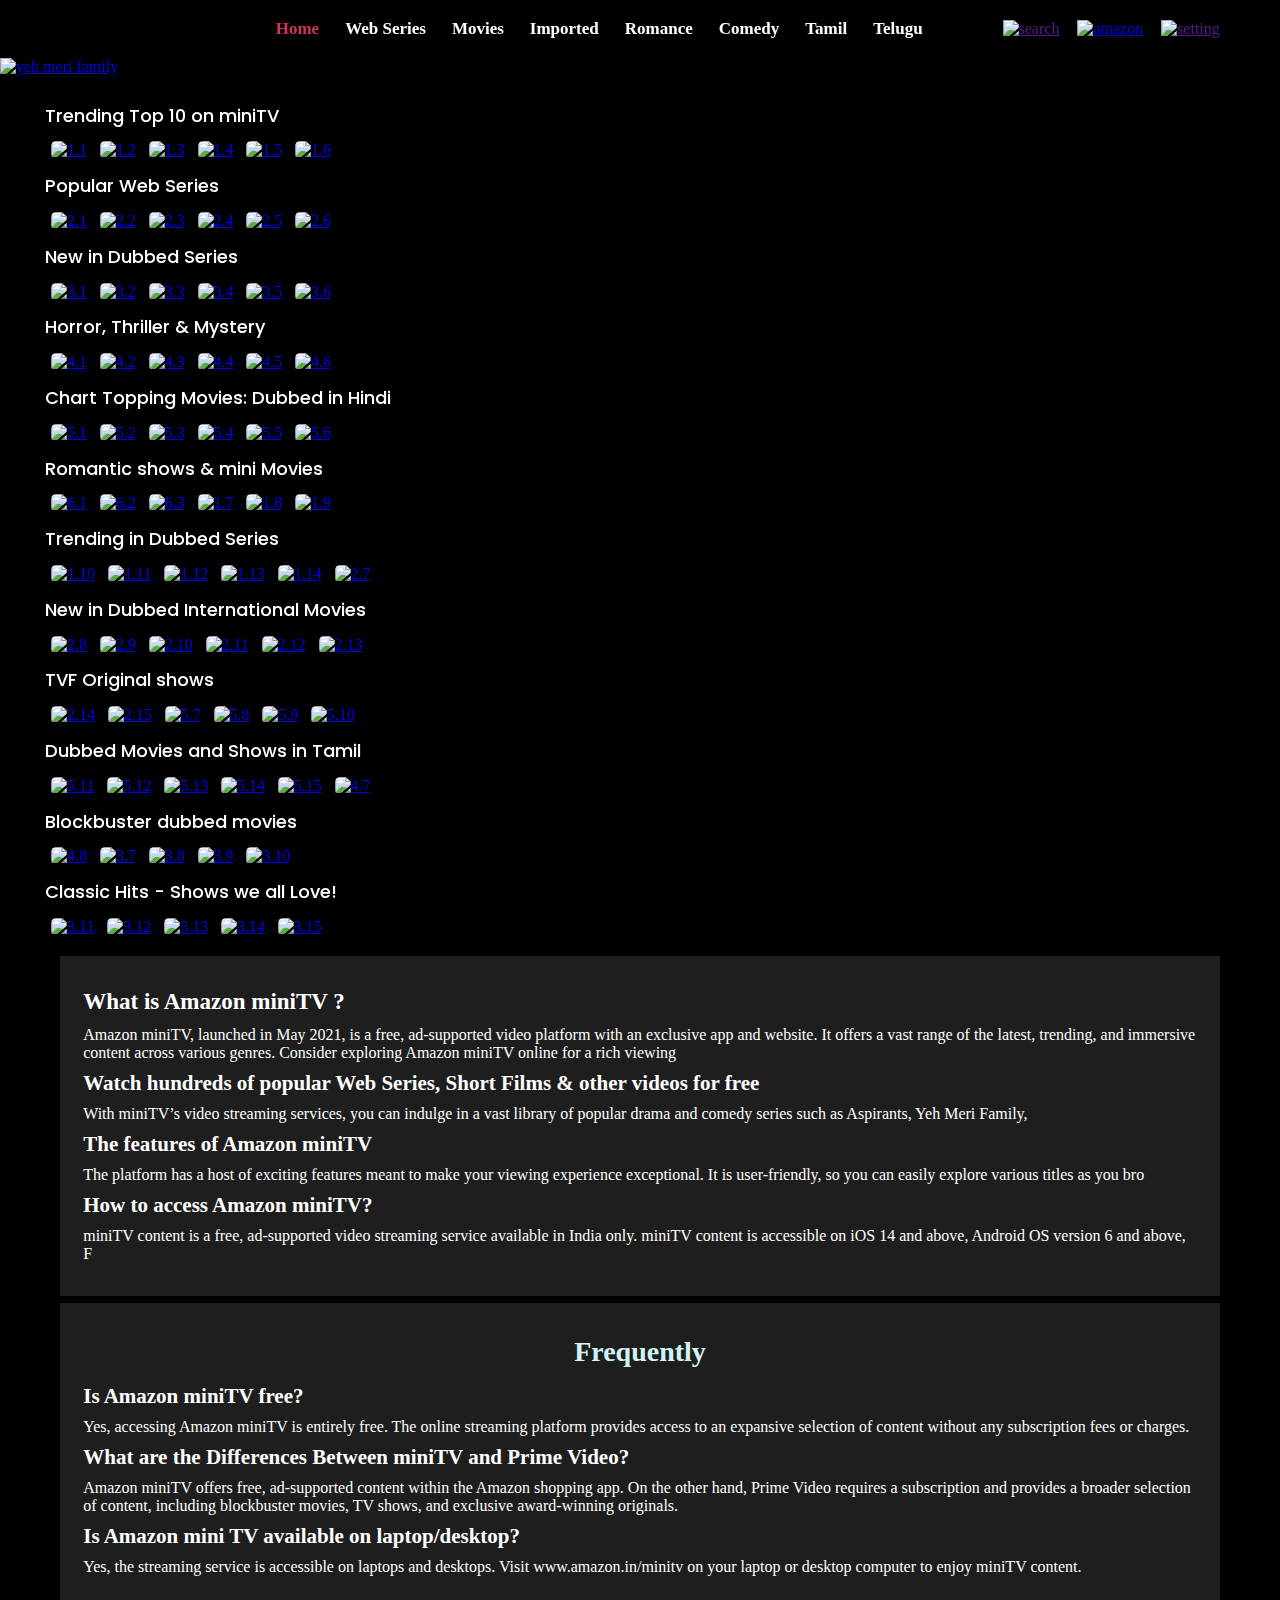
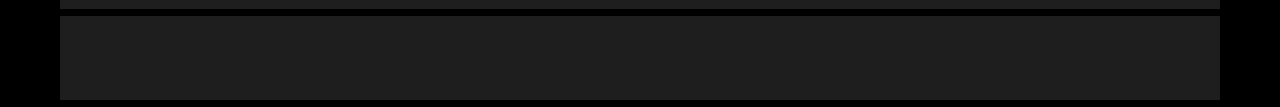
==== index.html @ 61055659 "added files" ====
<!DOCTYPE html>
<html lang="en">

<head>
    <meta charset="UTF-8">
    <meta name="viewport" content="width=1, initial-scale=1.0">
    <title>Amazon miniTV - Watch Free Web Series, Movies, Short Films &amp; K-Dramas Online</title>
    <link rel="stylesheet" href="style.css">
    <link rel="stylesheet" href="utils.css">
</head>

<body">
    <header>
        <nav class="navbar d-flex j-space-between items-center">
            <img class="c-pointer" src="images/minitv.svg" alt="">
            <ul class="d-flex">
                <li class="item "><a class="c-white c-active" href="index.html">Home</a></li>
                <li class="item"><a class="c-white" href="./web-series.html">Web Series</a></li>
                <li class="item"><a class="c-white" href="./movies.html">Movies</a></li>
                <li class="item"><a class="c-white" href="./imported.html">Imported</a></li>
                <li class="item"><a class="c-white" href="./romance.html">Romance</a></li>
                <li class="item"><a class="c-white" href="./comedy.html">Comedy</a></li>
                <li class="item"><a class="c-white" href="https://www.amazon.in/minitv/ct/tamil">Tamil</a></li>
                <li class="item"><a class="c-white" href="https://www.amazon.in/minitv/ct/telugu">Telugu</a></li>
            </ul>
            <div class="icon d-flex j-space-between items-center">
                <a href=""><img src="images/search.svg" alt="search"></a><a href="https://www.amazon.in/"><img
                        src="images/amazon.svg" alt="amazon"></a><a href=""><img src="images/setting.svg"
                        alt="setting"></a>
            </div>
        </nav>
    </header>
    <div class="main_scroll">
        <a href="https://www.amazon.in/minitv/tp/amzn1.dv.gti.4d9cbf23-df47-4075-9058-954bb08c1997"><img class="images"
                id="img1" src="images/yeh meri family.jpeg" alt="yeh meri family "></a>
        <!-- <a href="https://www.amazon.in/minitv/tp/amzn1.dv.gti.81d610c9-733d-4207-9914-3e8a9d183c6a"><img class="images"
                id="img2" src="images/name namak nishan.jpeg" alt="nnnima"></a>
        <a href="https://www.amazon.in/minitv/tp/amzn1.dv.gti.f55b968f-a3a8-4d83-95df-26966794766d"><img class="images"
                id="img3" src="images/fida.jpeg" alt="fida"></a>
        <a href="https://www.amazon.in/minitv/tp/amzn1.dv.gti.310ad5a6-16c8-44c6-bd0b-c10a01b93ecc"><img class="images"
                id="img4" src="images/ags.jpeg" alt="amber school"></a>-->
    </div>
    <div class="main">
        <div class="block1">
            <h4>Trending Top 10 on miniTV</h4>
        </div>
        <div class="block2 d-flex">
            <a href="https://www.amazon.in/minitv/tp/f1411db5-c508-4782-9807-d877bf61088b"><img src="images/1.1.jpg"
                    alt="1.1"></a>
            <a href="https://www.amazon.in/minitv/tp/e37464e3-8a99-41ff-aeb6-ba4fa2609185"><img src="images/1.2.jpg"
                    alt="1.2"></a>
            <a href="https://www.amazon.in/minitv/tp/9cd273bf-f059-42a8-acc4-9b12b35510b7"><img src="images/1.3.jpg"
                    alt="1.3"></a>
            <a href="https://www.amazon.in/minitv/tp/365f2ac9-152e-4771-9921-c9d072b2ff40"><img src="images/1.4.jpg"
                    alt="1.4"></a>
            <a href="https://www.amazon.in/minitv/tp/911f22f2-d8e2-4204-a717-1de7860df64d"><img src="images/1.5.jpg"
                    alt="1.5"></a>
            <a href="https://www.amazon.in/minitv/tp/5b0f642a-209b-4762-8bcd-6373c7327186"><img src="images/1.6.jpg"
                    alt="1.6"></a>

        </div>
        <div class="block3">
            <h4>Popular Web Series</h4>
        </div>
        <div class="block4 d-flex">
            <a href="https://www.amazon.in/minitv/tp/bd6d37c9-ed32-4884-8762-82b21ec31d45"><img src="images/2.1.jpg"
                    alt="2.1"></a>
            <a href="https://www.amazon.in/minitv/tp/78cf8119-75cd-4784-8a96-3f5d8b9cd602"><img src="images/2.2.jpg"
                    alt="2.2"></a>
            <a href="https://www.amazon.in/minitv/tp/2e3eca6a-ad62-456c-bca6-c6f4700c7a86"><img src="images/2.3.jpg"
                    alt="2.3"></a>
            <a href="https://www.amazon.in/minitv/tp/4f0e6cc3-214f-4cd1-9f17-a99ac13798bd"><img src="images/2.4.jpg"
                    alt="2.4"></a>
            <a href="https://www.amazon.in/minitv/tp/5a993f72-ac84-4936-8ada-bc4c5eba20b7"><img src="images/2.5.jpg"
                    alt="2.5"></a>
            <a href="https://www.amazon.in/minitv/tp/d885d807-6253-4c71-956e-ff2238d41947"><img src="images/2.6.jpg"
                    alt="2.6"></a>

        </div>
        <div class="block5">
            <h4>New in Dubbed Series</h4>
        </div>
        <div class="block6 d-flex">
            <a href="https://www.amazon.in/minitv/tp/8485ff9e-b5b6-4488-868e-20ffdb4fb8f6"><img src="images/3.1.jpg"
                    alt="3.1"></a>
            <a href="https://www.amazon.in/minitv/tp/48a6cee5-30d9-4310-8e95-3fcfbad813bf"><img src="images/3.2.jpg"
                    alt="3.2"></a>
            <a href="https://www.amazon.in/minitv/tp/d9cf0355-7c06-42b1-bf07-d9210758747d"><img src="images/3.3.jpg"
                    alt="3.3"></a>
            <a href="https://www.amazon.in/minitv/tp/d753b5d2-15e6-4979-8232-312c9060fab7"><img src="images/3.4.jpg"
                    alt="3.4"></a>
            <a href="https://www.amazon.in/minitv/tp/3f126aed-e4a0-4183-ab4e-56a11d7cb9da"><img src="images/3.5.jpg"
                    alt="3.5"></a>
            <a href="https://www.amazon.in/minitv/tp/915dc4ff-3756-4dcc-b2a3-d9870fa4228b"><img src="images/3.6.jpg"
                    alt="3.6"></a>


        </div>
        <div class="block7">
            <h4>Horror, Thriller & Mystery</h4>
        </div>
        <div class="block8 d-flex">
            <a href="https://www.amazon.in/minitv/tp/a9166336-17d3-4bb3-b529-f591b35a8520"><img src="images/4.1.jpg"
                    alt="4.1"></a>
            <a href="https://www.amazon.in/minitv/tp/271fd892-198d-41f4-8212-cb3e2f79386c"><img src="images/4.2.jpg"
                    alt="4.2"></a>
            <a href="https://www.amazon.in/minitv/tp/d13ab216-1b51-4435-b8fb-63f7934a7b87"><img src="images/4.3.jpg"
                    alt="4.3"></a>
            <a href="https://www.amazon.in/minitv/tp/e41afa30-0a63-4432-a047-2ab2fd016024"><img src="images/4.4.jpg"
                    alt="4.4"></a>
            <a href="https://www.amazon.in/minitv/tp/d5b8d520-9ff4-4934-8a15-61eeaae15a13"><img src="images/4.5.jpg"
                    alt="4.5"></a>
            <a href="https://www.amazon.in/minitv/tp/c85c18fa-567b-480a-b919-73f7fbc6515a"><img src="images/4.6.jpg"
                    alt="4.6"></a>

        </div>
        <div class="block9">
            <h4>Chart Topping Movies: Dubbed in Hindi</h4>
        </div>
        <div class="block10 d-flex">
            <a href="https://www.amazon.in/minitv/tp/7f1426fc-47e8-4283-aae6-2e8ee7809886"><img src="images/5.1.jpg"
                    alt="5.1"></a>
            <a href="https://www.amazon.in/minitv/tp/b80c6b71-34b2-4107-aa55-47590719cc1b"><img src="images/5.2.jpg"
                    alt="5.2"></a>
            <a href="https://www.amazon.in/minitv/tp/7e394797-f724-4edc-86e0-69433a187df5"><img src="images/5.3.jpg"
                    alt="5.3"></a>
            <a href="https://www.amazon.in/minitv/tp/64d5066b-3615-4652-a80e-d8aec7f37401"><img src="images/5.4.jpg"
                    alt="5.4"></a>
            <a href="https://www.amazon.in/minitv/tp/79e9721e-c7a3-40b5-9eeb-5f8b84ef4ea1"><img src="images/5.5.jpg"
                    alt="5.5"></a>
            <a href="https://www.amazon.in/minitv/tp/7af6a40a-8e5b-4dbe-a871-76152308ffc7"><img src="images/5.6.jpg"
                    alt="5.6"></a>

        </div>
        <div class="block11">
            <h4>Romantic shows & mini Movies</h4>
        </div>
        <div class="block12 d-flex">
            <a href="https://www.amazon.in/minitv/tp/1bb04c73-2dcf-42e4-a0f1-bf46deeccf32"><img src="images/6.1.jpg"
                    alt="6.1"></a>
            <a href="https://www.amazon.in/minitv/tp/82c8ba20-760f-4944-ac27-91ce8bb91fbd"><img src="images/6.2.jpg"
                    alt="6.2"></a>
            <a href="https://www.amazon.in/minitv/tp/f6bbdfd7-ad31-4b17-a9e3-2a818e908f9a"><img src="images/6.3.jpg"
                    alt="6.3"></a>
            <a href="https://www.amazon.in/minitv/tp/c51f27c1-c6b5-4de5-b9c7-d93397ae1185"><img src="images/1.7.jpg"
                    alt="1.7"></a>
            <a href="https://www.amazon.in/minitv/tp/0ef6430a-0c98-44d4-bc6a-7db7d55bbbb8"><img src="images/1.8.jpg"
                    alt="1.8"></a>
            <a href="https://www.amazon.in/minitv/tp/59635ce8-3ac7-4457-a6eb-69a974db4210"><img src="images/1.9.jpg"
                    alt="1.9"></a>

        </div>
        <div class="block13">
            <h4>Trending in Dubbed Series</h4>
        </div>
        <div class="block14 d-flex">
            <a href="https://www.amazon.in/minitv/tp/6d0589a8-6a99-4337-8dc7-7297645cbc87"><img src="images/1.10.jpg"
                    alt="1.10"></a>
            <a href="https://www.amazon.in/minitv/tp/9af39ebf-642c-4eb0-ad3c-3094980667b5"><img src="images/1.11.jpg"
                    alt="1.11"></a>
            <a href="https://www.amazon.in/minitv/tp/8d2f8883-452f-4d0d-83db-ae0ee685b2cd"><img src="images/1.12.jpg"
                    alt="1.12"></a>
            <a href="https://www.amazon.in/minitv/tp/76e7e643-1120-473f-bd65-c3150458bbb7"><img src="images/1.13.jpg"
                    alt="1.13"></a>
            <a href="https://www.amazon.in/minitv/tp/5cd74102-75fb-4c64-91ff-f3e68e05c3a1"><img src="images/1.14.jpg"
                    alt="1.14"></a>
            <a href="https://www.amazon.in/minitv/tp/a1b967c4-96a4-415e-8ab3-8f309731090a"><img src="images/2.7.jpg"
                    alt="2.7"></a>
        </div>
        <div class="block15">
            <h4>New in Dubbed International Movies</h4>
        </div>
        <div class="block16 d-flex">
            <a href="https://www.amazon.in/minitv/tp/186f51d3-5de4-45be-a939-087d7b2c9610"><img src="images/2.8.jpg"
                    alt="2.8"></a>
            <a href="https://www.amazon.in/minitv/tp/17657054-7313-4731-a157-6ab00757f88a"><img src="images/2.9.jpg"
                    alt="2.9"></a>
            <a href="https://www.amazon.in/minitv/tp/cbf584e6-5185-4ce2-a00c-9dbb6df13346"><img src="images/2.10.jpg"
                    alt="2.10"></a>
            <a href="https://www.amazon.in/minitv/tp/b676cce4-8ca1-483c-9dfd-d77ec5879a46"><img src="images/2.11.jpg"
                    alt="2.11"></a>
            <a href="https://www.amazon.in/minitv/tp/6fc25bf8-cfeb-4e2c-8a9b-9acc67a393fa"><img src="images/2.12.jpg"
                    alt="2.12"></a>
            <a href="https://www.amazon.in/minitv/tp/a7b884ad-82ac-4d85-86e8-28b932321803"><img src="images/2.13.jpg"
                    alt="2.13"></a>

        </div>
        <div class="block17">
            <h4>TVF Original shows</h4>
        </div>
        <div class="block18 d-flex">
            <a href="https://www.amazon.in/minitv/tp/f2bc48d1-2805-7c64-5bdd-9db55d6bb707"><img src="images/2.14.jpg"
                    alt="2.14"></a>
            <a href="https://www.amazon.in/minitv/tp/ba52d0da-266c-4232-8c63-20afd0bd044c"><img src="images/2.15.jpg"
                    alt="2.15"></a>
            <a href="https://www.amazon.in/minitv/tp/643153ce-4ae9-47d7-944e-8d47c8f7b9be"><img src="images/5.7.jpg"
                    alt="5.7"></a>
            <a href="https://www.amazon.in/minitv/tp/3f92d938-43a3-4d51-bb39-eadf42d673f7"><img src="images/5.8.jpg"
                    alt="5.8"></a>
            <a href="https://www.amazon.in/minitv/tp/83fff89f-ca36-4c5f-9360-12fc681255b2"><img src="images/5.9.jpg"
                    alt="5.9"></a>
            <a href="https://www.amazon.in/minitv/tp/34ab34b4-d292-4638-9ec4-d72e377ba764"><img src="images/5.10.jpg"
                    alt="5.10"></a>
        </div>
        <div class="block19">
            <h4>Dubbed Movies and Shows in Tamil</h4>
        </div>
        <div class="block20 d-flex">
            <a href="https://www.amazon.in/minitv/tp/8d55b30d-1dd8-4486-8b96-77cc1a02707d"><img src="images/5.11.jpg"
                    alt="5.11"></a>
            <a href="https://www.amazon.in/minitv/tp/5e941a1f-d3dc-4afa-bca3-6e10f3e44dd0"><img src="images/5.12.jpg"
                    alt="5.12"></a>
            <a href="https://www.amazon.in/minitv/tp/8105a23e-74b3-435e-a879-2a7aace9b19d"><img src="images/5.13.jpg"
                    alt="5.13"></a>
            <a href="https://www.amazon.in/minitv/tp/86e060cd-20d1-4fd5-a72b-d94e834518cc"><img src="images/5.14.jpg"
                    alt="5.14"></a>
            <a href="https://www.amazon.in/minitv/tp/74c6a7ff-0769-41b3-b3bb-1af1a0f53c18"><img src="images/5.15.jpg"
                    alt="5.15"></a>
            <a href="https://www.amazon.in/minitv/tp/6a2e574e-2148-4415-9757-089537af6d1d"><img src="images/4.7.jpg"
                    alt="4.7"></a>

        </div>
        <div class="block21">
            <h4>Blockbuster dubbed movies</h4>
        </div>
        <div class="block22 d-flex">
            <a href="https://www.amazon.in/minitv/tp/f45fb5f4-5a32-4647-b2e8-9f6d63c6b5bc"><img src="images/4.8.jpg"
                    alt="4.8"></a>
            <a href="https://www.amazon.in/minitv/tp/adb2de7d-2fbb-4c8f-aa82-942e9bb05398"><img src="images/3.7.jpg"
                    alt="3.7"></a>
            <a href="https://www.amazon.in/minitv/tp/af89bd00-0e6e-4379-bd2f-5b3ea5909f0b"><img src="images/3.8.jpg"
                    alt="3.8"></a>
            <a href="https://www.amazon.in/minitv/tp/057ce313-4d60-41e9-a2df-6821bd627517"><img src="images/3.9.jpg"
                    alt="3.9"></a>
            <a href="https://www.amazon.in/minitv/tp/5c2e51d0-228f-4d53-addc-7167f654f069"><img src="images/3.10.jpg"
                    alt="3.10"></a>

        </div>
        <div class="block23">
            <h4>Classic Hits - Shows we all Love!</h4>
        </div>
        <div class="block24 d-flex">
            <a href="https://www.amazon.in/minitv/tp/29d3916a-3fbe-4983-b944-01bd0e0eabf0"><img src="images/3.11.jpg"
                    alt="3.11"></a>
            <a href="https://www.amazon.in/minitv/tp/d972c940-b5cb-49b6-b716-b0839a524f4c"><img src="images/3.12.jpg"
                    alt="3.12"></a>
            <a href="https://www.amazon.in/minitv/tp/bedca3e2-b241-476e-85b6-70c71c196249"><img src="images/3.13.jpg"
                    alt="3.13"></a>
            <a href="https://www.amazon.in/minitv/tp/f6938716-63ca-4e17-9ff0-fc709ca78e58"><img src="images/3.14.jpg"
                    alt="3.14"></a>
            <a href="https://www.amazon.in/minitv/tp/516f3e9b-4bcf-4d36-8ce7-b041281600f2"><img src="images/3.15.jpg"
                    alt="3.15"></a>

        </div>

    </div>
    <div class="sec c-white ">
        <div class="box1">
            <h3>What is Amazon miniTV ?</h3>
            <p>Amazon miniTV, launched in May 2021, is a free, ad-supported video platform with an exclusive app and website. It offers a vast range of the latest, trending, and immersive content across various genres. Consider exploring Amazon miniTV online for a rich viewing</p>
        </div>
        <div class="box2">
            <h3 class="m-and-font">Watch hundreds of popular Web Series, Short Films & other videos for free</h3>
            <p>With miniTV’s video streaming services, you can indulge in a vast library of popular drama and comedy series such as Aspirants, Yeh Meri Family, </p>
        </div>
        <div class="box3">
            <h3 class="m-and-font">The features of Amazon miniTV</h3>
            <p>The platform has a host of exciting features meant to make your viewing experience exceptional. It is user-friendly, so you can easily explore various titles as you bro</p>
        </div>
        <div class="box4">
            <h3 class="m-and-font">How to access Amazon miniTV?</h3>
            <p>miniTV content is a free, ad-supported video streaming service available in India only. miniTV content is accessible on iOS 14 and above, Android OS version 6 and above, F</p>
        </div>
    </div>
    <div class="sec c-white">
        <h3 class="foot">Frequently </h3>
        <h4 class="m-and-font">Is Amazon miniTV free?</h4>
        <p>Yes, accessing Amazon miniTV is entirely free. The online streaming platform provides access to an expansive selection of content without any subscription fees or charges.</p>
        <h4 class="m-and-font">What are the Differences Between miniTV and Prime Video?</h4>
        <p>Amazon miniTV offers free, ad-supported content within the Amazon shopping app. On the other hand, Prime Video requires a subscription and provides a broader selection of content, including blockbuster movies, TV shows, and exclusive award-winning originals.</p>
        <h4 class="m-and-font">Is Amazon mini TV available on laptop/desktop?</h4>
        <p>Yes, the streaming service is accessible on laptops and desktops. Visit www.amazon.in/minitv on your laptop or desktop computer to enjoy miniTV content.</p>
    </div>
    <div class="sec c-white">
        <div class="boxes1"><img src="" alt=""><img src="" alt=""><img src="" alt=""><img src="" alt=""><img src="" alt=""></div>
        <div class="boxes2">
            <div class="boix"></div>
            <div class="boix"></div>
            <div class="boix"></div>
            <div class="boix"></div>
        </div>
    </div>
</body>
</html>
---- style.css ----
@import url('https://fonts.googleapis.com/css2?family=Poppins:ital,wght@0,100;0,200;0,300;0,400;0,500;0,600;0,700;0,800;0,900;1,100;1,200;1,300;1,400;1,500;1,600;1,700;1,800;1,900&display=swap');


* {
    margin: 0;
    padding: 0;
}

header {
    position: relative;
}

body {
    background-color: black;
}

.navbar {
    box-sizing: border-box;
    height: 58px;
    padding: 1vw 4vw;
    position: sticky;
    top: 0;
    max-width: 100vw;
}

ul li {
    list-style: none;
}

ul li a {
    text-decoration: none;
    padding: 0px 13px;
    font-size: 17px;
    font-weight: 700;
}

.navbar>img {
    width: 12vw;
}

.icon img {
    width: 20px;
    height: 20px;
    padding: 2px 9px;
}

.main_scroll {
    position: relative;
    animation: scroll 2s ease-in-out infinite forwards;
}

@keyframes scroll {
    0% {}
}

.images {
    width: 100vw;
    /* height: 50vh; */
}

.arrow {
    position: absolute;
    top: 82px;
    width: 36px;
    padding: 0px 7px;
}

.block2 {
    max-width: 100vw;
}

.main img {
    width: 20vw;
    height: 25vh;
    margin: 0vw 0.5vw;
    border-radius: 5px;
    cursor: pointer;
    transition: all 0.3s ease-in;
    position: relative;
}

.main img:hover {
    width: 25vw;
    height: 29vh;
    position: relative;
    bottom: 8px;
    box-shadow: 10px 10px 10px rgb(31, 31, 31);

}

.main h4 {
    color: white;
    padding: 1vw 0vw 1vw 0vw;
    font-family: "Poppins", "sans-seri ";
    font-weight: 450;
    font-size: 1.4vw;


}

.main {
    padding: 1vw 3.5vw;
    position: relative;
}

.sec {
    width: 87vw;
    background-color: #1e1e1e;
    padding: 33px 23px;
    margin: 7px auto;
}

.box1 h3 {
    font-size: 23px;
    margin: 0px 0px 11px 0px;
}

.m-and-font {
    margin: 9px 0px;
    font-size: 21px;
}

.foot {
    font-size: 28px;
    margin: 0px 0px 16px 0px;
    color: #d0f4f5;
    text-align: center;
}

@media (max-width:600px) {
    body {
        /* max-width: 100vw; */
    }

    .navbar {
        display: flex;
        flex-direction: column;

    }

    .navbar>img {
        width: 200px;
        margin: 2px 0px;
    }

    .icon img {
        display: none;
    }

    ul li a {
        display: block;
        font-size: 15px;
        margin: 0px 9px;
        width: 74px;

    }

    ul {
        max-width: 100vw;
        margin: 7px 0px;
    }

    .main_scroll {
        margin: 33px 2px;
        min-width: 100vw;

    }

    .images {
        /* inline-size: 100vw;
        height:25vh;
        object-fit: cover; */

    }

    .foot {
        font-size: 20px;
    }

    .m-and-font {
        font-size: 18px;
    }

    .sec p {
        font-size: 12px;
    }

    .main img {
        width: 205px;
        height: 185px;
        margin: 0px 6px;
    }

    .main h4 {
        font-size: 16px;
        margin: 20px 0px;
    }
}
---- utils.css ----
.c-white{
    color: white;
}
.d-flex{
    display: flex;
    
}
.j-space-between{
    justify-content: space-between;
}
.items-center{
    align-items: center;
}
.c-active{
    color: rgb(207 53 88);
}
.c-pointer{
    cursor: pointer;
}
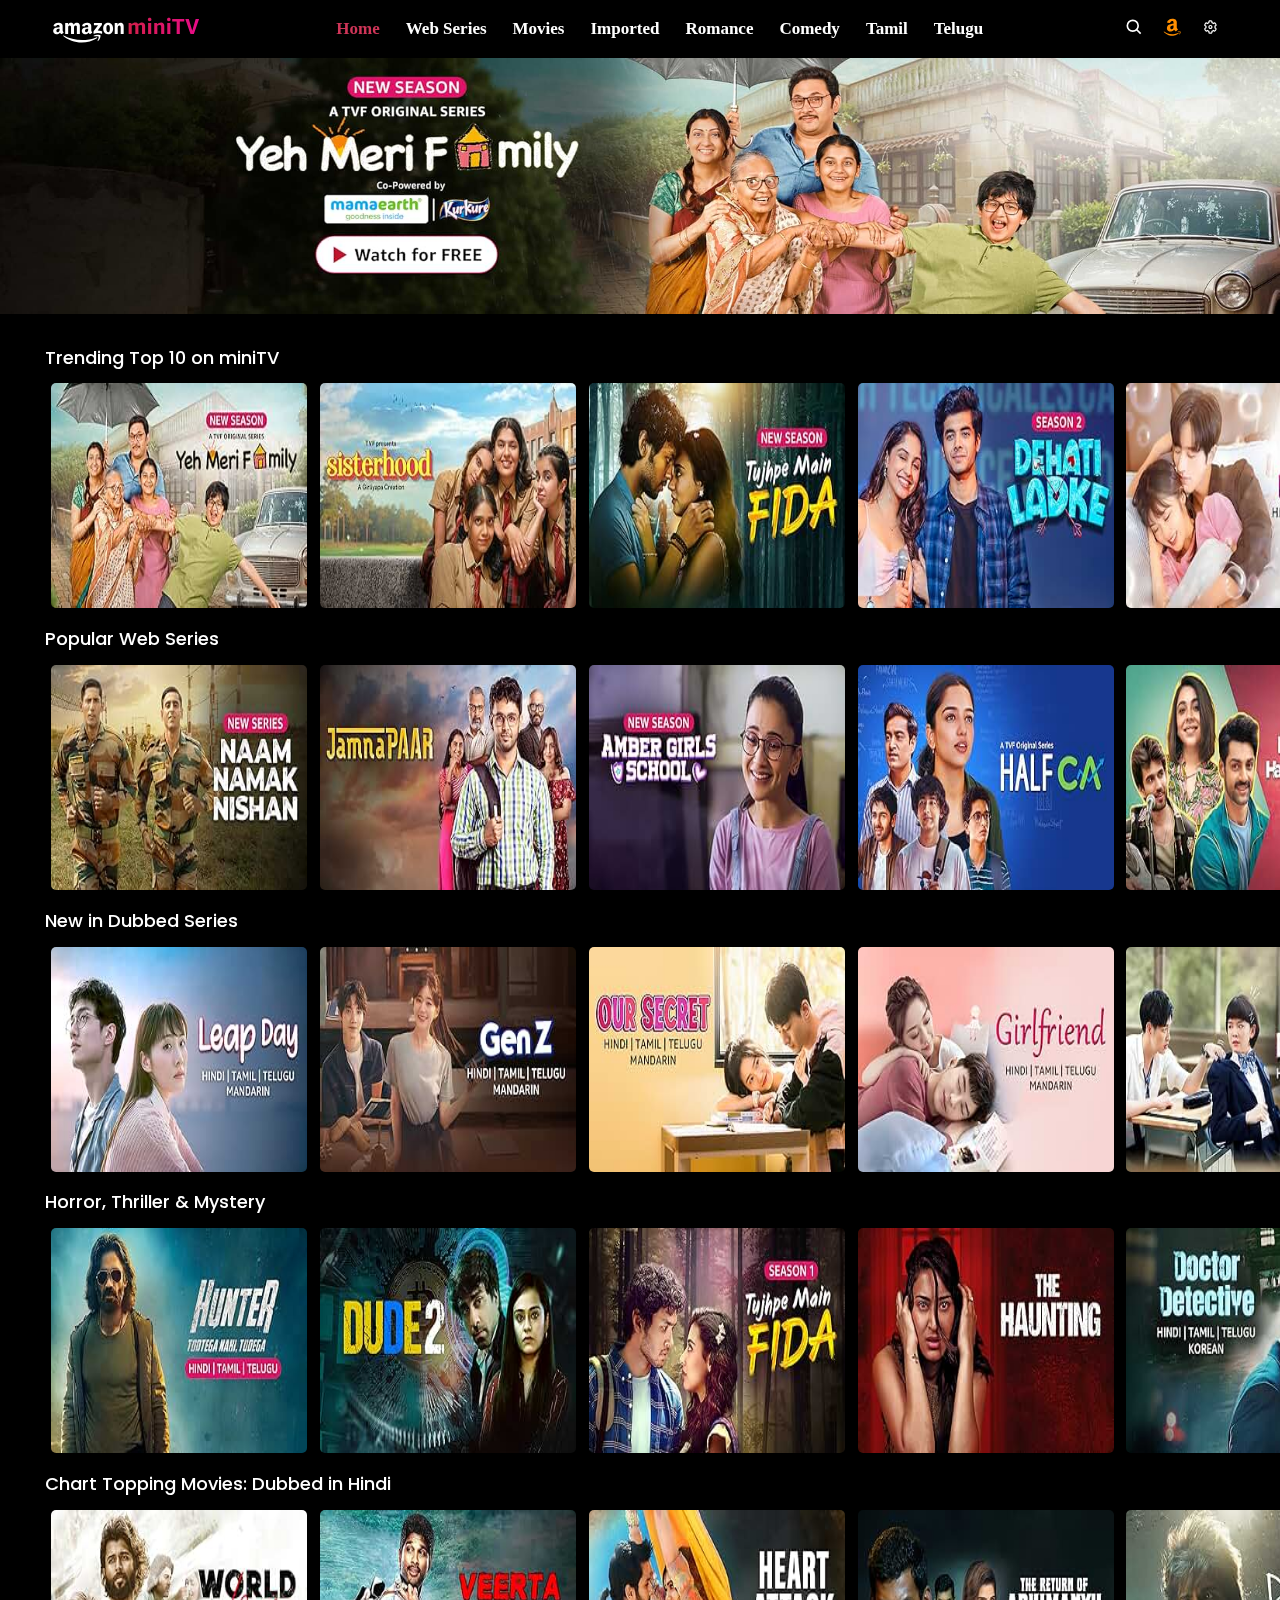
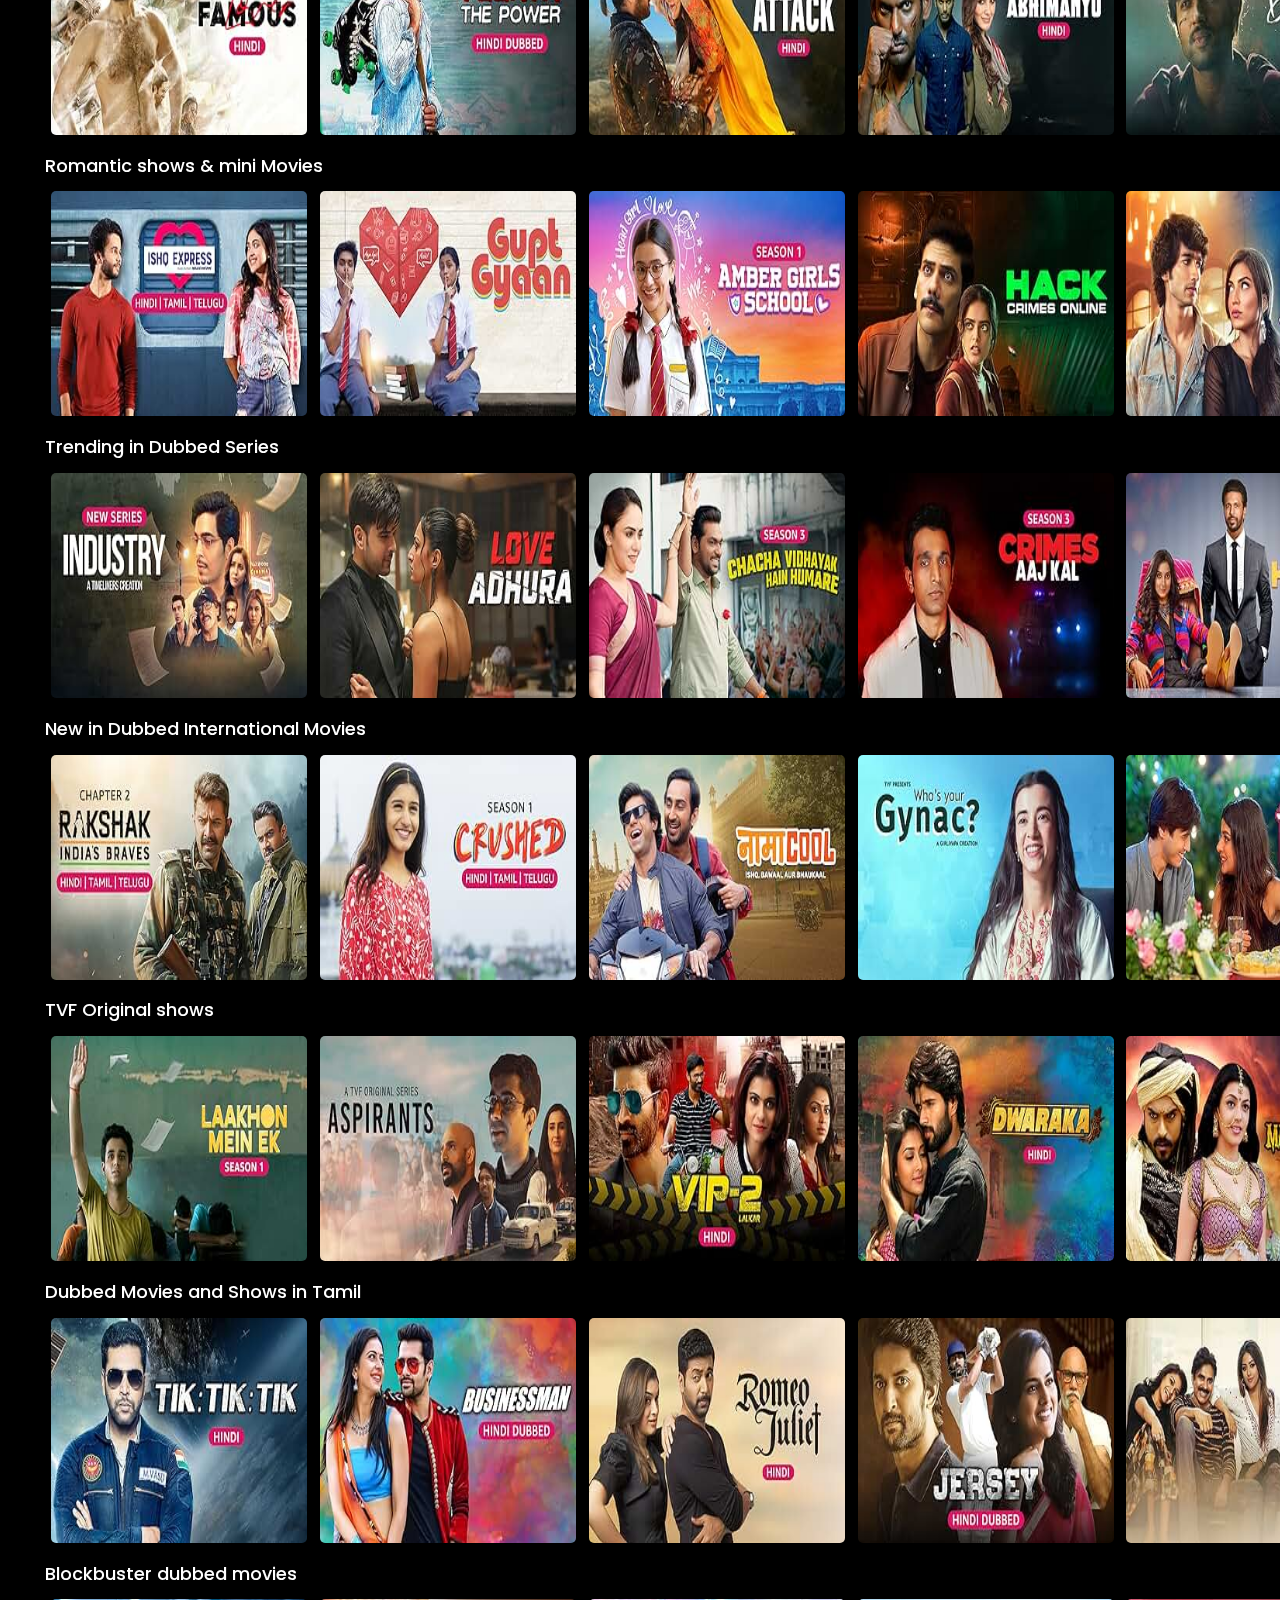
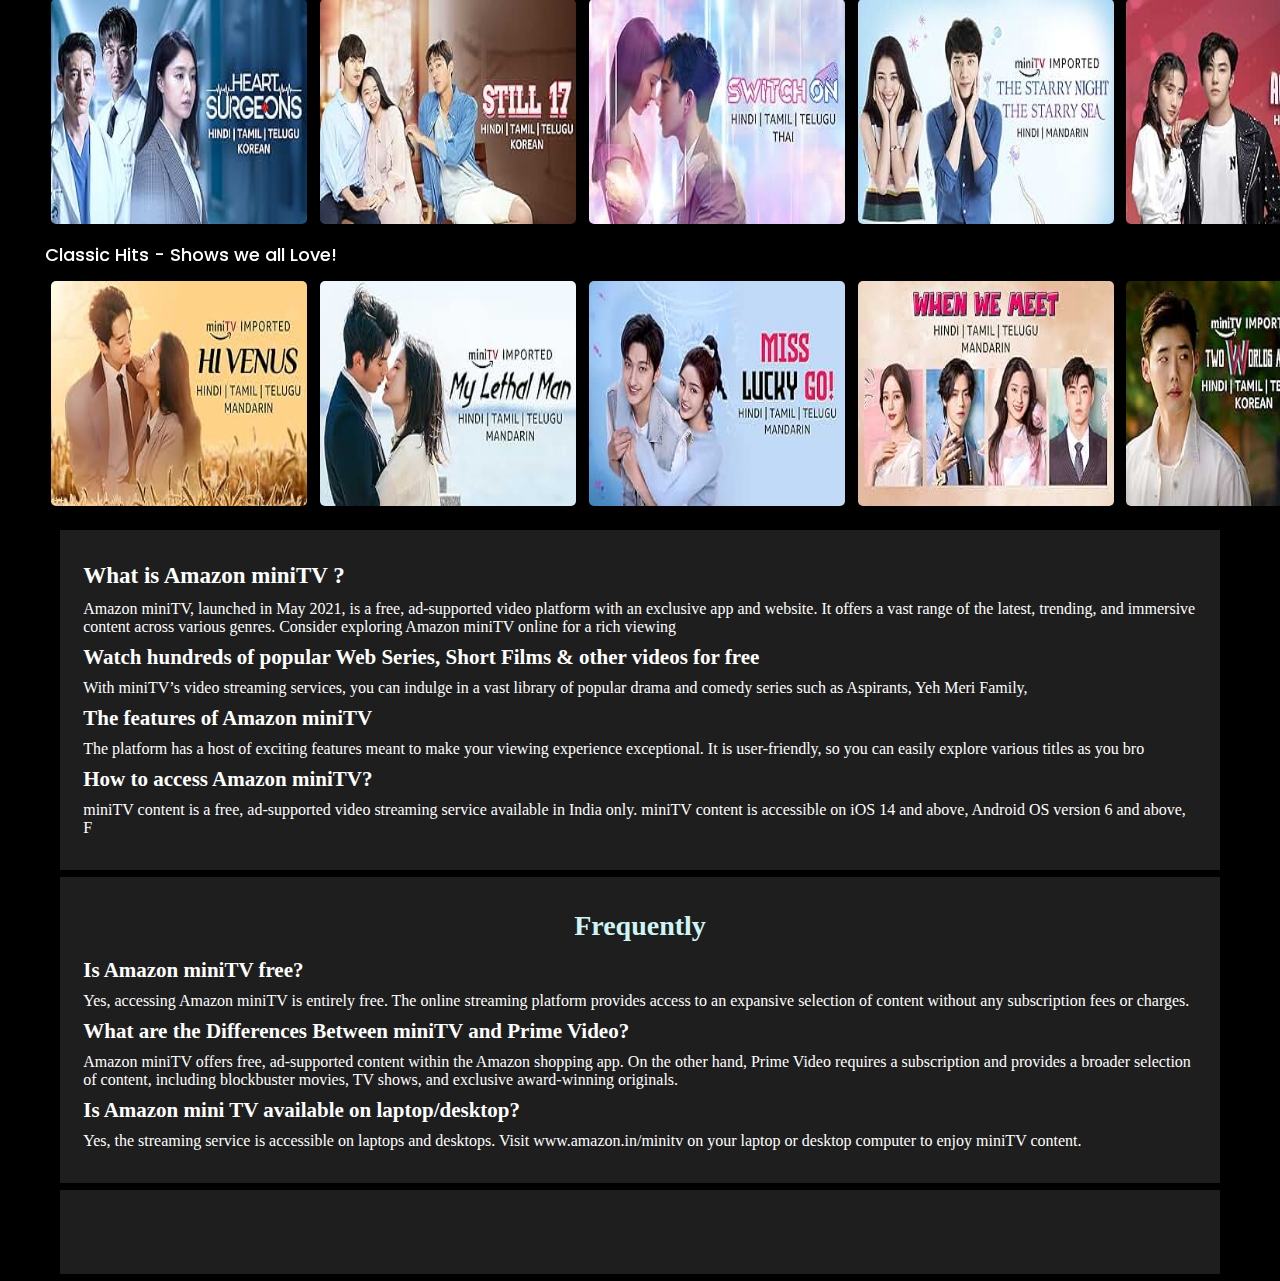
==== commit 2f923d42: "Update index.html" ====
--- a/index.html
+++ b/index.html
@@ -12,7 +12,7 @@
 <body">
     <header>
         <nav class="navbar d-flex j-space-between items-center">
-            <img class="c-pointer" src="images/minitv.svg" alt="">
+            <img class="c-pointer" src="image/minitv.svg" alt="">
             <ul class="d-flex">
                 <li class="item "><a class="c-white c-active" href="index.html">Home</a></li>
                 <li class="item"><a class="c-white" href="./web-series.html">Web Series</a></li>
@@ -24,15 +24,15 @@
                 <li class="item"><a class="c-white" href="https://www.amazon.in/minitv/ct/telugu">Telugu</a></li>
             </ul>
             <div class="icon d-flex j-space-between items-center">
-                <a href=""><img src="images/search.svg" alt="search"></a><a href="https://www.amazon.in/"><img
-                        src="images/amazon.svg" alt="amazon"></a><a href=""><img src="images/setting.svg"
+                <a href=""><img src="image/search.svg" alt="search"></a><a href="https://www.amazon.in/"><img
+                        src="image/amazon.svg" alt="amazon"></a><a href=""><img src="image/setting.svg"
                         alt="setting"></a>
             </div>
         </nav>
     </header>
     <div class="main_scroll">
         <a href="https://www.amazon.in/minitv/tp/amzn1.dv.gti.4d9cbf23-df47-4075-9058-954bb08c1997"><img class="images"
-                id="img1" src="images/yeh meri family.jpeg" alt="yeh meri family "></a>
+                id="img1" src="image/yeh meri family.jpeg" alt="yeh meri family "></a>
         <!-- <a href="https://www.amazon.in/minitv/tp/amzn1.dv.gti.81d610c9-733d-4207-9914-3e8a9d183c6a"><img class="images"
                 id="img2" src="images/name namak nishan.jpeg" alt="nnnima"></a>
         <a href="https://www.amazon.in/minitv/tp/amzn1.dv.gti.f55b968f-a3a8-4d83-95df-26966794766d"><img class="images"
@@ -45,17 +45,17 @@
             <h4>Trending Top 10 on miniTV</h4>
         </div>
         <div class="block2 d-flex">
-            <a href="https://www.amazon.in/minitv/tp/f1411db5-c508-4782-9807-d877bf61088b"><img src="images/1.1.jpg"
+            <a href="https://www.amazon.in/minitv/tp/f1411db5-c508-4782-9807-d877bf61088b"><img src="image/1.1.jpg"
                     alt="1.1"></a>
-            <a href="https://www.amazon.in/minitv/tp/e37464e3-8a99-41ff-aeb6-ba4fa2609185"><img src="images/1.2.jpg"
+            <a href="https://www.amazon.in/minitv/tp/e37464e3-8a99-41ff-aeb6-ba4fa2609185"><img src="image/1.2.jpg"
                     alt="1.2"></a>
-            <a href="https://www.amazon.in/minitv/tp/9cd273bf-f059-42a8-acc4-9b12b35510b7"><img src="images/1.3.jpg"
+            <a href="https://www.amazon.in/minitv/tp/9cd273bf-f059-42a8-acc4-9b12b35510b7"><img src="image/1.3.jpg"
                     alt="1.3"></a>
-            <a href="https://www.amazon.in/minitv/tp/365f2ac9-152e-4771-9921-c9d072b2ff40"><img src="images/1.4.jpg"
+            <a href="https://www.amazon.in/minitv/tp/365f2ac9-152e-4771-9921-c9d072b2ff40"><img src="image/1.4.jpg"
                     alt="1.4"></a>
-            <a href="https://www.amazon.in/minitv/tp/911f22f2-d8e2-4204-a717-1de7860df64d"><img src="images/1.5.jpg"
+            <a href="https://www.amazon.in/minitv/tp/911f22f2-d8e2-4204-a717-1de7860df64d"><img src="image/1.5.jpg"
                     alt="1.5"></a>
-            <a href="https://www.amazon.in/minitv/tp/5b0f642a-209b-4762-8bcd-6373c7327186"><img src="images/1.6.jpg"
+            <a href="https://www.amazon.in/minitv/tp/5b0f642a-209b-4762-8bcd-6373c7327186"><img src="image/1.6.jpg"
                     alt="1.6"></a>
 
         </div>
@@ -63,17 +63,17 @@
             <h4>Popular Web Series</h4>
         </div>
         <div class="block4 d-flex">
-            <a href="https://www.amazon.in/minitv/tp/bd6d37c9-ed32-4884-8762-82b21ec31d45"><img src="images/2.1.jpg"
+            <a href="https://www.amazon.in/minitv/tp/bd6d37c9-ed32-4884-8762-82b21ec31d45"><img src="image/2.1.jpg"
                     alt="2.1"></a>
-            <a href="https://www.amazon.in/minitv/tp/78cf8119-75cd-4784-8a96-3f5d8b9cd602"><img src="images/2.2.jpg"
+            <a href="https://www.amazon.in/minitv/tp/78cf8119-75cd-4784-8a96-3f5d8b9cd602"><img src="image/2.2.jpg"
                     alt="2.2"></a>
-            <a href="https://www.amazon.in/minitv/tp/2e3eca6a-ad62-456c-bca6-c6f4700c7a86"><img src="images/2.3.jpg"
+            <a href="https://www.amazon.in/minitv/tp/2e3eca6a-ad62-456c-bca6-c6f4700c7a86"><img src="image/2.3.jpg"
                     alt="2.3"></a>
-            <a href="https://www.amazon.in/minitv/tp/4f0e6cc3-214f-4cd1-9f17-a99ac13798bd"><img src="images/2.4.jpg"
+            <a href="https://www.amazon.in/minitv/tp/4f0e6cc3-214f-4cd1-9f17-a99ac13798bd"><img src="image/2.4.jpg"
                     alt="2.4"></a>
-            <a href="https://www.amazon.in/minitv/tp/5a993f72-ac84-4936-8ada-bc4c5eba20b7"><img src="images/2.5.jpg"
+            <a href="https://www.amazon.in/minitv/tp/5a993f72-ac84-4936-8ada-bc4c5eba20b7"><img src="image/2.5.jpg"
                     alt="2.5"></a>
-            <a href="https://www.amazon.in/minitv/tp/d885d807-6253-4c71-956e-ff2238d41947"><img src="images/2.6.jpg"
+            <a href="https://www.amazon.in/minitv/tp/d885d807-6253-4c71-956e-ff2238d41947"><img src="image/2.6.jpg"
                     alt="2.6"></a>
 
         </div>
@@ -81,17 +81,17 @@
             <h4>New in Dubbed Series</h4>
         </div>
         <div class="block6 d-flex">
-            <a href="https://www.amazon.in/minitv/tp/8485ff9e-b5b6-4488-868e-20ffdb4fb8f6"><img src="images/3.1.jpg"
+            <a href="https://www.amazon.in/minitv/tp/8485ff9e-b5b6-4488-868e-20ffdb4fb8f6"><img src="image/3.1.jpg"
                     alt="3.1"></a>
-            <a href="https://www.amazon.in/minitv/tp/48a6cee5-30d9-4310-8e95-3fcfbad813bf"><img src="images/3.2.jpg"
+            <a href="https://www.amazon.in/minitv/tp/48a6cee5-30d9-4310-8e95-3fcfbad813bf"><img src="image/3.2.jpg"
                     alt="3.2"></a>
-            <a href="https://www.amazon.in/minitv/tp/d9cf0355-7c06-42b1-bf07-d9210758747d"><img src="images/3.3.jpg"
+            <a href="https://www.amazon.in/minitv/tp/d9cf0355-7c06-42b1-bf07-d9210758747d"><img src="image/3.3.jpg"
                     alt="3.3"></a>
-            <a href="https://www.amazon.in/minitv/tp/d753b5d2-15e6-4979-8232-312c9060fab7"><img src="images/3.4.jpg"
+            <a href="https://www.amazon.in/minitv/tp/d753b5d2-15e6-4979-8232-312c9060fab7"><img src="image/3.4.jpg"
                     alt="3.4"></a>
-            <a href="https://www.amazon.in/minitv/tp/3f126aed-e4a0-4183-ab4e-56a11d7cb9da"><img src="images/3.5.jpg"
+            <a href="https://www.amazon.in/minitv/tp/3f126aed-e4a0-4183-ab4e-56a11d7cb9da"><img src="image/3.5.jpg"
                     alt="3.5"></a>
-            <a href="https://www.amazon.in/minitv/tp/915dc4ff-3756-4dcc-b2a3-d9870fa4228b"><img src="images/3.6.jpg"
+            <a href="https://www.amazon.in/minitv/tp/915dc4ff-3756-4dcc-b2a3-d9870fa4228b"><img src="image/3.6.jpg"
                     alt="3.6"></a>
 
 
@@ -100,17 +100,17 @@
             <h4>Horror, Thriller & Mystery</h4>
         </div>
         <div class="block8 d-flex">
-            <a href="https://www.amazon.in/minitv/tp/a9166336-17d3-4bb3-b529-f591b35a8520"><img src="images/4.1.jpg"
+            <a href="https://www.amazon.in/minitv/tp/a9166336-17d3-4bb3-b529-f591b35a8520"><img src="image/4.1.jpg"
                     alt="4.1"></a>
-            <a href="https://www.amazon.in/minitv/tp/271fd892-198d-41f4-8212-cb3e2f79386c"><img src="images/4.2.jpg"
+            <a href="https://www.amazon.in/minitv/tp/271fd892-198d-41f4-8212-cb3e2f79386c"><img src="image/4.2.jpg"
                     alt="4.2"></a>
-            <a href="https://www.amazon.in/minitv/tp/d13ab216-1b51-4435-b8fb-63f7934a7b87"><img src="images/4.3.jpg"
+            <a href="https://www.amazon.in/minitv/tp/d13ab216-1b51-4435-b8fb-63f7934a7b87"><img src="image/4.3.jpg"
                     alt="4.3"></a>
-            <a href="https://www.amazon.in/minitv/tp/e41afa30-0a63-4432-a047-2ab2fd016024"><img src="images/4.4.jpg"
+            <a href="https://www.amazon.in/minitv/tp/e41afa30-0a63-4432-a047-2ab2fd016024"><img src="image/4.4.jpg"
                     alt="4.4"></a>
-            <a href="https://www.amazon.in/minitv/tp/d5b8d520-9ff4-4934-8a15-61eeaae15a13"><img src="images/4.5.jpg"
+            <a href="https://www.amazon.in/minitv/tp/d5b8d520-9ff4-4934-8a15-61eeaae15a13"><img src="image/4.5.jpg"
                     alt="4.5"></a>
-            <a href="https://www.amazon.in/minitv/tp/c85c18fa-567b-480a-b919-73f7fbc6515a"><img src="images/4.6.jpg"
+            <a href="https://www.amazon.in/minitv/tp/c85c18fa-567b-480a-b919-73f7fbc6515a"><img src="image/4.6.jpg"
                     alt="4.6"></a>
 
         </div>
@@ -118,17 +118,17 @@
             <h4>Chart Topping Movies: Dubbed in Hindi</h4>
         </div>
         <div class="block10 d-flex">
-            <a href="https://www.amazon.in/minitv/tp/7f1426fc-47e8-4283-aae6-2e8ee7809886"><img src="images/5.1.jpg"
+            <a href="https://www.amazon.in/minitv/tp/7f1426fc-47e8-4283-aae6-2e8ee7809886"><img src="image/5.1.jpg"
                     alt="5.1"></a>
-            <a href="https://www.amazon.in/minitv/tp/b80c6b71-34b2-4107-aa55-47590719cc1b"><img src="images/5.2.jpg"
+            <a href="https://www.amazon.in/minitv/tp/b80c6b71-34b2-4107-aa55-47590719cc1b"><img src="image/5.2.jpg"
                     alt="5.2"></a>
-            <a href="https://www.amazon.in/minitv/tp/7e394797-f724-4edc-86e0-69433a187df5"><img src="images/5.3.jpg"
+            <a href="https://www.amazon.in/minitv/tp/7e394797-f724-4edc-86e0-69433a187df5"><img src="image/5.3.jpg"
                     alt="5.3"></a>
-            <a href="https://www.amazon.in/minitv/tp/64d5066b-3615-4652-a80e-d8aec7f37401"><img src="images/5.4.jpg"
+            <a href="https://www.amazon.in/minitv/tp/64d5066b-3615-4652-a80e-d8aec7f37401"><img src="image/5.4.jpg"
                     alt="5.4"></a>
-            <a href="https://www.amazon.in/minitv/tp/79e9721e-c7a3-40b5-9eeb-5f8b84ef4ea1"><img src="images/5.5.jpg"
+            <a href="https://www.amazon.in/minitv/tp/79e9721e-c7a3-40b5-9eeb-5f8b84ef4ea1"><img src="image/5.5.jpg"
                     alt="5.5"></a>
-            <a href="https://www.amazon.in/minitv/tp/7af6a40a-8e5b-4dbe-a871-76152308ffc7"><img src="images/5.6.jpg"
+            <a href="https://www.amazon.in/minitv/tp/7af6a40a-8e5b-4dbe-a871-76152308ffc7"><img src="image/5.6.jpg"
                     alt="5.6"></a>
 
         </div>
@@ -136,17 +136,17 @@
             <h4>Romantic shows & mini Movies</h4>
         </div>
         <div class="block12 d-flex">
-            <a href="https://www.amazon.in/minitv/tp/1bb04c73-2dcf-42e4-a0f1-bf46deeccf32"><img src="images/6.1.jpg"
+            <a href="https://www.amazon.in/minitv/tp/1bb04c73-2dcf-42e4-a0f1-bf46deeccf32"><img src="image/6.1.jpg"
                     alt="6.1"></a>
-            <a href="https://www.amazon.in/minitv/tp/82c8ba20-760f-4944-ac27-91ce8bb91fbd"><img src="images/6.2.jpg"
+            <a href="https://www.amazon.in/minitv/tp/82c8ba20-760f-4944-ac27-91ce8bb91fbd"><img src="image/6.2.jpg"
                     alt="6.2"></a>
-            <a href="https://www.amazon.in/minitv/tp/f6bbdfd7-ad31-4b17-a9e3-2a818e908f9a"><img src="images/6.3.jpg"
+            <a href="https://www.amazon.in/minitv/tp/f6bbdfd7-ad31-4b17-a9e3-2a818e908f9a"><img src="image/6.3.jpg"
                     alt="6.3"></a>
-            <a href="https://www.amazon.in/minitv/tp/c51f27c1-c6b5-4de5-b9c7-d93397ae1185"><img src="images/1.7.jpg"
+            <a href="https://www.amazon.in/minitv/tp/c51f27c1-c6b5-4de5-b9c7-d93397ae1185"><img src="image/1.7.jpg"
                     alt="1.7"></a>
-            <a href="https://www.amazon.in/minitv/tp/0ef6430a-0c98-44d4-bc6a-7db7d55bbbb8"><img src="images/1.8.jpg"
+            <a href="https://www.amazon.in/minitv/tp/0ef6430a-0c98-44d4-bc6a-7db7d55bbbb8"><img src="image/1.8.jpg"
                     alt="1.8"></a>
-            <a href="https://www.amazon.in/minitv/tp/59635ce8-3ac7-4457-a6eb-69a974db4210"><img src="images/1.9.jpg"
+            <a href="https://www.amazon.in/minitv/tp/59635ce8-3ac7-4457-a6eb-69a974db4210"><img src="image/1.9.jpg"
                     alt="1.9"></a>
 
         </div>
@@ -154,34 +154,34 @@
             <h4>Trending in Dubbed Series</h4>
         </div>
         <div class="block14 d-flex">
-            <a href="https://www.amazon.in/minitv/tp/6d0589a8-6a99-4337-8dc7-7297645cbc87"><img src="images/1.10.jpg"
+            <a href="https://www.amazon.in/minitv/tp/6d0589a8-6a99-4337-8dc7-7297645cbc87"><img src="image/1.10.jpg"
                     alt="1.10"></a>
-            <a href="https://www.amazon.in/minitv/tp/9af39ebf-642c-4eb0-ad3c-3094980667b5"><img src="images/1.11.jpg"
+            <a href="https://www.amazon.in/minitv/tp/9af39ebf-642c-4eb0-ad3c-3094980667b5"><img src="image/1.11.jpg"
                     alt="1.11"></a>
-            <a href="https://www.amazon.in/minitv/tp/8d2f8883-452f-4d0d-83db-ae0ee685b2cd"><img src="images/1.12.jpg"
+            <a href="https://www.amazon.in/minitv/tp/8d2f8883-452f-4d0d-83db-ae0ee685b2cd"><img src="image/1.12.jpg"
                     alt="1.12"></a>
-            <a href="https://www.amazon.in/minitv/tp/76e7e643-1120-473f-bd65-c3150458bbb7"><img src="images/1.13.jpg"
+            <a href="https://www.amazon.in/minitv/tp/76e7e643-1120-473f-bd65-c3150458bbb7"><img src="image/1.13.jpg"
                     alt="1.13"></a>
-            <a href="https://www.amazon.in/minitv/tp/5cd74102-75fb-4c64-91ff-f3e68e05c3a1"><img src="images/1.14.jpg"
+            <a href="https://www.amazon.in/minitv/tp/5cd74102-75fb-4c64-91ff-f3e68e05c3a1"><img src="image/1.14.jpg"
                     alt="1.14"></a>
-            <a href="https://www.amazon.in/minitv/tp/a1b967c4-96a4-415e-8ab3-8f309731090a"><img src="images/2.7.jpg"
+            <a href="https://www.amazon.in/minitv/tp/a1b967c4-96a4-415e-8ab3-8f309731090a"><img src="image/2.7.jpg"
                     alt="2.7"></a>
         </div>
         <div class="block15">
             <h4>New in Dubbed International Movies</h4>
         </div>
         <div class="block16 d-flex">
-            <a href="https://www.amazon.in/minitv/tp/186f51d3-5de4-45be-a939-087d7b2c9610"><img src="images/2.8.jpg"
+            <a href="https://www.amazon.in/minitv/tp/186f51d3-5de4-45be-a939-087d7b2c9610"><img src="image/2.8.jpg"
                     alt="2.8"></a>
-            <a href="https://www.amazon.in/minitv/tp/17657054-7313-4731-a157-6ab00757f88a"><img src="images/2.9.jpg"
+            <a href="https://www.amazon.in/minitv/tp/17657054-7313-4731-a157-6ab00757f88a"><img src="image/2.9.jpg"
                     alt="2.9"></a>
-            <a href="https://www.amazon.in/minitv/tp/cbf584e6-5185-4ce2-a00c-9dbb6df13346"><img src="images/2.10.jpg"
+            <a href="https://www.amazon.in/minitv/tp/cbf584e6-5185-4ce2-a00c-9dbb6df13346"><img src="image/2.10.jpg"
                     alt="2.10"></a>
-            <a href="https://www.amazon.in/minitv/tp/b676cce4-8ca1-483c-9dfd-d77ec5879a46"><img src="images/2.11.jpg"
+            <a href="https://www.amazon.in/minitv/tp/b676cce4-8ca1-483c-9dfd-d77ec5879a46"><img src="image/2.11.jpg"
                     alt="2.11"></a>
-            <a href="https://www.amazon.in/minitv/tp/6fc25bf8-cfeb-4e2c-8a9b-9acc67a393fa"><img src="images/2.12.jpg"
+            <a href="https://www.amazon.in/minitv/tp/6fc25bf8-cfeb-4e2c-8a9b-9acc67a393fa"><img src="image/2.12.jpg"
                     alt="2.12"></a>
-            <a href="https://www.amazon.in/minitv/tp/a7b884ad-82ac-4d85-86e8-28b932321803"><img src="images/2.13.jpg"
+            <a href="https://www.amazon.in/minitv/tp/a7b884ad-82ac-4d85-86e8-28b932321803"><img src="image/2.13.jpg"
                     alt="2.13"></a>
 
         </div>
@@ -189,34 +189,34 @@
             <h4>TVF Original shows</h4>
         </div>
         <div class="block18 d-flex">
-            <a href="https://www.amazon.in/minitv/tp/f2bc48d1-2805-7c64-5bdd-9db55d6bb707"><img src="images/2.14.jpg"
+            <a href="https://www.amazon.in/minitv/tp/f2bc48d1-2805-7c64-5bdd-9db55d6bb707"><img src="image/2.14.jpg"
                     alt="2.14"></a>
-            <a href="https://www.amazon.in/minitv/tp/ba52d0da-266c-4232-8c63-20afd0bd044c"><img src="images/2.15.jpg"
+            <a href="https://www.amazon.in/minitv/tp/ba52d0da-266c-4232-8c63-20afd0bd044c"><img src="image/2.15.jpg"
                     alt="2.15"></a>
-            <a href="https://www.amazon.in/minitv/tp/643153ce-4ae9-47d7-944e-8d47c8f7b9be"><img src="images/5.7.jpg"
+            <a href="https://www.amazon.in/minitv/tp/643153ce-4ae9-47d7-944e-8d47c8f7b9be"><img src="image/5.7.jpg"
                     alt="5.7"></a>
-            <a href="https://www.amazon.in/minitv/tp/3f92d938-43a3-4d51-bb39-eadf42d673f7"><img src="images/5.8.jpg"
+            <a href="https://www.amazon.in/minitv/tp/3f92d938-43a3-4d51-bb39-eadf42d673f7"><img src="image/5.8.jpg"
                     alt="5.8"></a>
-            <a href="https://www.amazon.in/minitv/tp/83fff89f-ca36-4c5f-9360-12fc681255b2"><img src="images/5.9.jpg"
+            <a href="https://www.amazon.in/minitv/tp/83fff89f-ca36-4c5f-9360-12fc681255b2"><img src="image/5.9.jpg"
                     alt="5.9"></a>
-            <a href="https://www.amazon.in/minitv/tp/34ab34b4-d292-4638-9ec4-d72e377ba764"><img src="images/5.10.jpg"
+            <a href="https://www.amazon.in/minitv/tp/34ab34b4-d292-4638-9ec4-d72e377ba764"><img src="image/5.10.jpg"
                     alt="5.10"></a>
         </div>
         <div class="block19">
             <h4>Dubbed Movies and Shows in Tamil</h4>
         </div>
         <div class="block20 d-flex">
-            <a href="https://www.amazon.in/minitv/tp/8d55b30d-1dd8-4486-8b96-77cc1a02707d"><img src="images/5.11.jpg"
+            <a href="https://www.amazon.in/minitv/tp/8d55b30d-1dd8-4486-8b96-77cc1a02707d"><img src="image/5.11.jpg"
                     alt="5.11"></a>
-            <a href="https://www.amazon.in/minitv/tp/5e941a1f-d3dc-4afa-bca3-6e10f3e44dd0"><img src="images/5.12.jpg"
+            <a href="https://www.amazon.in/minitv/tp/5e941a1f-d3dc-4afa-bca3-6e10f3e44dd0"><img src="image/5.12.jpg"
                     alt="5.12"></a>
-            <a href="https://www.amazon.in/minitv/tp/8105a23e-74b3-435e-a879-2a7aace9b19d"><img src="images/5.13.jpg"
+            <a href="https://www.amazon.in/minitv/tp/8105a23e-74b3-435e-a879-2a7aace9b19d"><img src="image/5.13.jpg"
                     alt="5.13"></a>
-            <a href="https://www.amazon.in/minitv/tp/86e060cd-20d1-4fd5-a72b-d94e834518cc"><img src="images/5.14.jpg"
+            <a href="https://www.amazon.in/minitv/tp/86e060cd-20d1-4fd5-a72b-d94e834518cc"><img src="image/5.14.jpg"
                     alt="5.14"></a>
-            <a href="https://www.amazon.in/minitv/tp/74c6a7ff-0769-41b3-b3bb-1af1a0f53c18"><img src="images/5.15.jpg"
+            <a href="https://www.amazon.in/minitv/tp/74c6a7ff-0769-41b3-b3bb-1af1a0f53c18"><img src="image/5.15.jpg"
                     alt="5.15"></a>
-            <a href="https://www.amazon.in/minitv/tp/6a2e574e-2148-4415-9757-089537af6d1d"><img src="images/4.7.jpg"
+            <a href="https://www.amazon.in/minitv/tp/6a2e574e-2148-4415-9757-089537af6d1d"><img src="image/4.7.jpg"
                     alt="4.7"></a>
 
         </div>
@@ -224,15 +224,15 @@
             <h4>Blockbuster dubbed movies</h4>
         </div>
         <div class="block22 d-flex">
-            <a href="https://www.amazon.in/minitv/tp/f45fb5f4-5a32-4647-b2e8-9f6d63c6b5bc"><img src="images/4.8.jpg"
+            <a href="https://www.amazon.in/minitv/tp/f45fb5f4-5a32-4647-b2e8-9f6d63c6b5bc"><img src="image/4.8.jpg"
                     alt="4.8"></a>
-            <a href="https://www.amazon.in/minitv/tp/adb2de7d-2fbb-4c8f-aa82-942e9bb05398"><img src="images/3.7.jpg"
+            <a href="https://www.amazon.in/minitv/tp/adb2de7d-2fbb-4c8f-aa82-942e9bb05398"><img src="image/3.7.jpg"
                     alt="3.7"></a>
-            <a href="https://www.amazon.in/minitv/tp/af89bd00-0e6e-4379-bd2f-5b3ea5909f0b"><img src="images/3.8.jpg"
+            <a href="https://www.amazon.in/minitv/tp/af89bd00-0e6e-4379-bd2f-5b3ea5909f0b"><img src="image/3.8.jpg"
                     alt="3.8"></a>
-            <a href="https://www.amazon.in/minitv/tp/057ce313-4d60-41e9-a2df-6821bd627517"><img src="images/3.9.jpg"
+            <a href="https://www.amazon.in/minitv/tp/057ce313-4d60-41e9-a2df-6821bd627517"><img src="image/3.9.jpg"
                     alt="3.9"></a>
-            <a href="https://www.amazon.in/minitv/tp/5c2e51d0-228f-4d53-addc-7167f654f069"><img src="images/3.10.jpg"
+            <a href="https://www.amazon.in/minitv/tp/5c2e51d0-228f-4d53-addc-7167f654f069"><img src="image/3.10.jpg"
                     alt="3.10"></a>
 
         </div>
@@ -240,15 +240,15 @@
             <h4>Classic Hits - Shows we all Love!</h4>
         </div>
         <div class="block24 d-flex">
-            <a href="https://www.amazon.in/minitv/tp/29d3916a-3fbe-4983-b944-01bd0e0eabf0"><img src="images/3.11.jpg"
+            <a href="https://www.amazon.in/minitv/tp/29d3916a-3fbe-4983-b944-01bd0e0eabf0"><img src="image/3.11.jpg"
                     alt="3.11"></a>
-            <a href="https://www.amazon.in/minitv/tp/d972c940-b5cb-49b6-b716-b0839a524f4c"><img src="images/3.12.jpg"
+            <a href="https://www.amazon.in/minitv/tp/d972c940-b5cb-49b6-b716-b0839a524f4c"><img src="image/3.12.jpg"
                     alt="3.12"></a>
-            <a href="https://www.amazon.in/minitv/tp/bedca3e2-b241-476e-85b6-70c71c196249"><img src="images/3.13.jpg"
+            <a href="https://www.amazon.in/minitv/tp/bedca3e2-b241-476e-85b6-70c71c196249"><img src="image/3.13.jpg"
                     alt="3.13"></a>
-            <a href="https://www.amazon.in/minitv/tp/f6938716-63ca-4e17-9ff0-fc709ca78e58"><img src="images/3.14.jpg"
+            <a href="https://www.amazon.in/minitv/tp/f6938716-63ca-4e17-9ff0-fc709ca78e58"><img src="image/3.14.jpg"
                     alt="3.14"></a>
-            <a href="https://www.amazon.in/minitv/tp/516f3e9b-4bcf-4d36-8ce7-b041281600f2"><img src="images/3.15.jpg"
+            <a href="https://www.amazon.in/minitv/tp/516f3e9b-4bcf-4d36-8ce7-b041281600f2"><img src="image/3.15.jpg"
                     alt="3.15"></a>
 
         </div>
@@ -291,4 +291,4 @@
         </div>
     </div>
 </body>
-</html>+</html>
